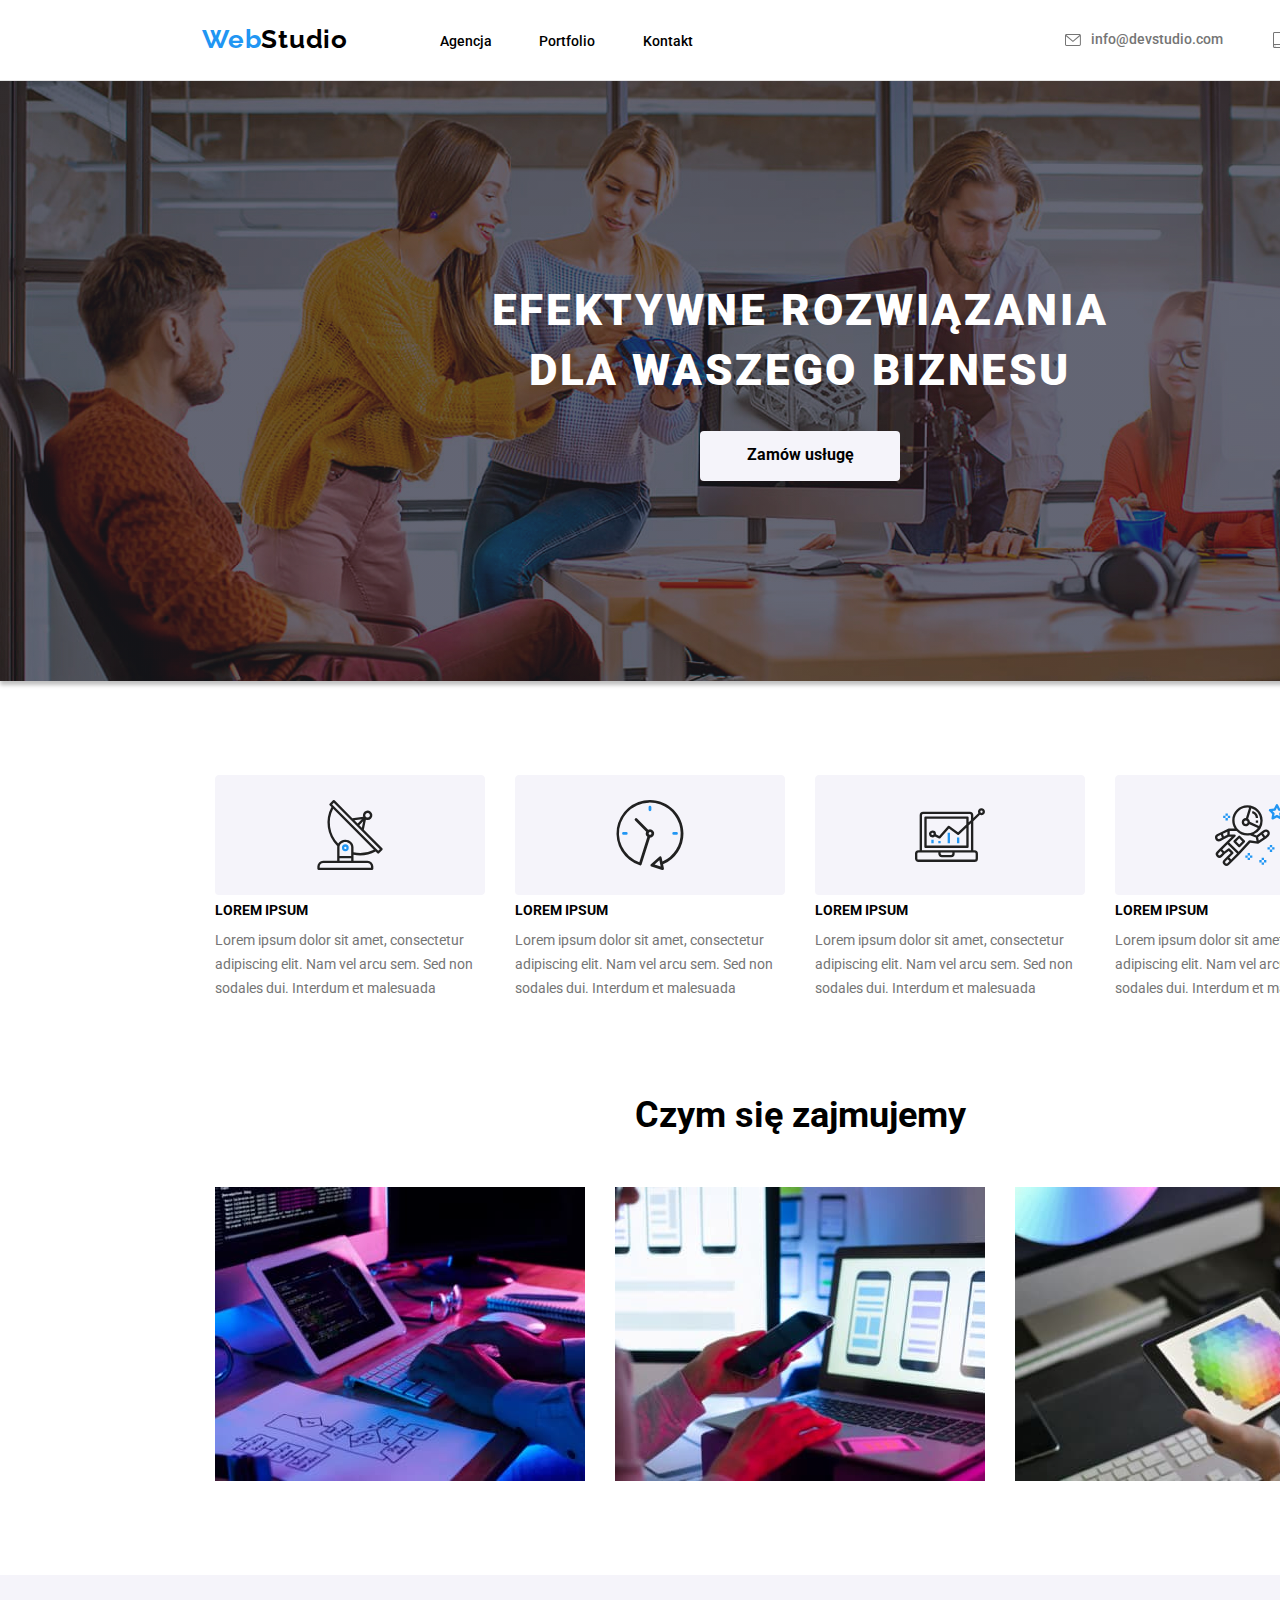
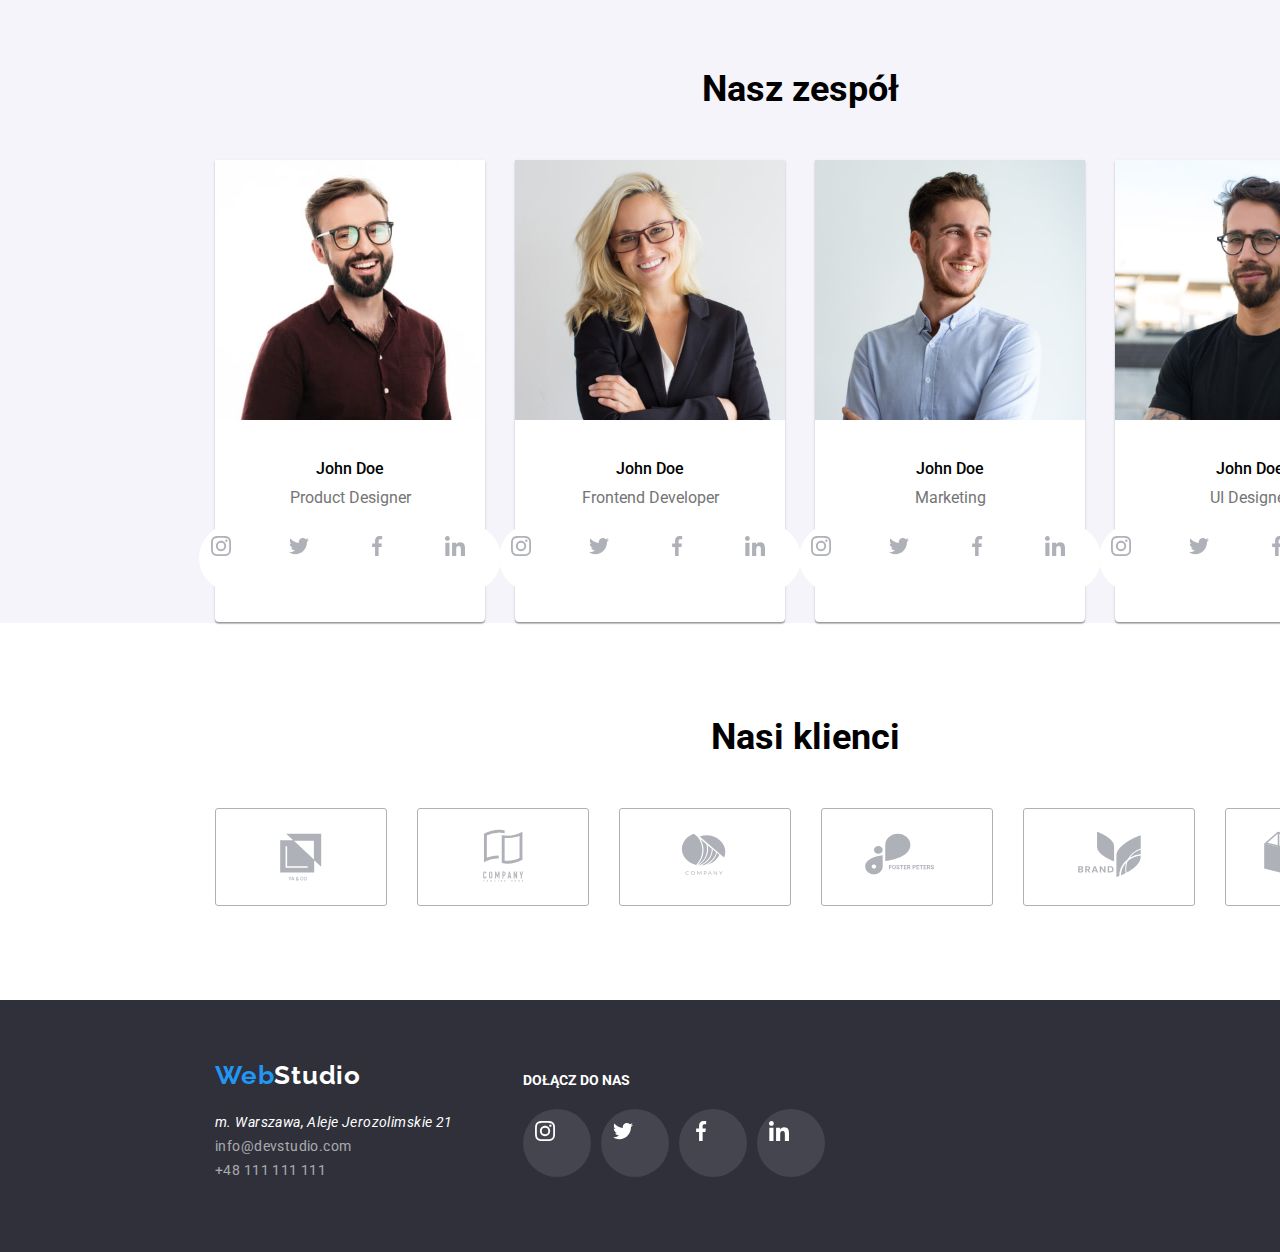
==== index.html @ 4c85d755 "hw 05 init" ====
<!DOCTYPE html>
<html lang="pl">
    <head>
        <meta charset="UTF-8" />
        <meta http-equiv="X-UA-Compatible" content="IE=edge" />
        <meta name="viewport" content="width=device-width, initial-scale=1.0" />
        <title>WebStudio- Strona główna</title>
        <link
            rel="stylesheet"
            href="https://cdnjs.cloudflare.com/ajax/libs/modern-normalize/1.1.0/modern-normalize.min.css"
            integrity="sha512-wpPYUAdjBVSE4KJnH1VR1HeZfpl1ub8YT/NKx4PuQ5NmX2tKuGu6U/JRp5y+Y8XG2tV+wKQpNHVUX03MfMFn9Q=="
            crossorigin="anonymous"
            referrerpolicy="no-referrer"
        />
        <link rel="stylesheet" href="./css/styles.css" />
        <link rel="preconnect" href="https://fonts.googleapis.com" />
        <link rel="preconnect" href="https://fonts.gstatic.com" crossorigin />
        <link
            href="https://fonts.googleapis.com/css2?family=Raleway:wght@700&family=Roboto:wght@400;500;700;900&display=swap"
            rel="stylesheet"
        />
    </head>
    <body>
        <!--Section header-->
        <header>
            <section class="section-header">
                <div class="container header-container">
                    <!--Section header nav-->
                    <nav>
                        <a class="logo logo-header" href="index.html"
                            ><span class="highlight">Web</span
                            ><span class="studio-one">Studio</span></a
                        >

                        <ul class="nav-menu">
                            <li class="nav-list first">
                                <a class="nav-items" href="Agencja">Agencja</a>
                            </li>
                            <li class="nav-list second">
                                <a class="nav-items" href="portfolio.html"
                                    >Portfolio</a
                                >
                            </li>
                            <li class="nav-list third">
                                <a class="nav-items" href="Kontakt">Kontakt</a>
                            </li>
                        </ul>
                        <!--Section header contacts-->
                        <ul class="contact-list">
                            <li class="contact-items">
                                <a
                                    class="contact-links"
                                    href="mailto:info@devstudio.com"
                                    ><svg
                                        class="header-icons"
                                        width="16"
                                        height="12"
                                    >
                                        <use
                                            href="./images/icons.svg#icon-envelope"
                                        ></use>
                                    </svg>
                                    info@devstudio.com</a
                                >
                            </li>
                            <li class="contact-items">
                                <a class="contact-links" href="tel:+48111111111"
                                    ><svg
                                        class="header-icons"
                                        width="10"
                                        height="16"
                                    >
                                        <use
                                            href="./images/icons.svg#icon-smartphone"
                                        ></use>
                                    </svg>
                                    +48 111 111 111</a
                                >
                            </li>
                        </ul>
                    </nav>
                </div>
            </section>
        </header>
        <!--Section maun-->
        <main>
            <div class="container">
                <div class="header-box">
                    <h1>
                        EFEKTYWNE ROZWIĄZANIA<br />
                        DLA WASZEGO BIZNESU
                    </h1>
                    <button class="first-button" type="button">
                        Zamów usługę
                    </button>
                </div>

                <div class="container section-main">
                    <ul class="list-item">
                        <li class="item">
                            <svg class="list-icon" width="270" height="120">
                                <use
                                    href="./images/icons.svg#icon-Group-1"
                                ></use>
                            </svg>
                            <h3 class="header-primary">LOREM IPSUM</h3>
                            Lorem ipsum dolor sit amet, consectetur adipiscing
                            elit. Nam vel arcu sem. Sed non sodales dui.
                            Interdum et malesuada
                        </li>
                        <li class="item">
                            <svg class="list-icon" width="270" height="120">
                                <use
                                    href="./images/icons.svg#icon-Group-2"
                                ></use>
                            </svg>
                            <h3 class="header-primary">LOREM IPSUM</h3>
                            Lorem ipsum dolor sit amet, consectetur adipiscing
                            elit. Nam vel arcu sem. Sed non sodales dui.
                            Interdum et malesuada
                        </li>
                        <li class="item">
                            <svg class="list-icon" width="270" height="120">
                                <use
                                    href="./images/icons.svg#icon-Group-3"
                                ></use>
                            </svg>
                            <h3 class="header-primary">LOREM IPSUM</h3>
                            Lorem ipsum dolor sit amet, consectetur adipiscing
                            elit. Nam vel arcu sem. Sed non sodales dui.
                            Interdum et malesuada
                        </li>
                        <li class="item">
                            <svg class="list-icon" width="270" height="120">
                                <use
                                    href="./images/icons.svg#icon-Group-4"
                                ></use>
                            </svg>
                            <h3 class="header-primary">LOREM IPSUM</h3>
                            Lorem ipsum dolor sit amet, consectetur adipiscing
                            elit. Nam vel arcu sem. Sed non sodales dui.
                            Interdum et malesuada
                        </li>
                    </ul>

                    <div class="container">
                        <div class="section-main1">
                            <h2 class="header-secondary">Czym się zajmujemy</h2>

                            <ul class="list-images">
                                <li class="images">
                                    <img
                                        src="images/jpeg1.jpg"
                                        alt="osoba pisze na klawiaturze"
                                        width="370"
                                        height="294"
                                    />
                                </li>
                                <li class="images">
                                    <img
                                        src="images/jpeg2.jpg"
                                        alt="osoba przy komputerze trzyma telefon"
                                        width="370"
                                        height="294"
                                    />
                                </li>
                                <li class="images">
                                    <img
                                        src="images/jpeg3.jpg"
                                        alt="osoba trzyma tablet"
                                        width="370"
                                        height="294"
                                    />
                                </li>
                            </ul>
                        </div>
                    </div>

                    <div class="container">
                        <div class="team-section">
                            <h2 class="header-secondary team-header">
                                Nasz zespół
                            </h2>

                            <ul class="members">
                                <li class="team foto-description">
                                    <figure>
                                        <img
                                            src="images/port1.jpg"
                                            alt="John Doe"
                                            width="270"
                                            height="260"
                                        />
                                        <figcaption class="description">
                                            <span class="name">John Doe</span
                                            ><span class="profession">
                                                Product Designer</span
                                            >
                                            <ul class="social-list">
                                                <li class="social-list-items">
                                                    <a
                                                        href="https://www.instagram.com/"
                                                        class="social-icons-link"
                                                        ><div
                                                            class="icon-circle"
                                                        >
                                                            <svg
                                                                class="social-icons"
                                                                width="20"
                                                                height="20"
                                                            >
                                                                <use
                                                                    href="./images/icons.svg#icon-instagram-2"
                                                                ></use>
                                                            </svg>
                                                        </div>
                                                    </a>
                                                </li>
                                                <li class="social-list-items">
                                                    <a
                                                        href="https://twitter.com/"
                                                        class="social-icons-link"
                                                    >
                                                        <div
                                                            class="icon-circle"
                                                        >
                                                            <svg
                                                                class="social-icons"
                                                                width="20"
                                                                height="20"
                                                            >
                                                                <use
                                                                    href="./images/icons.svg#icon-twitter-1"
                                                                ></use>
                                                            </svg>
                                                        </div>
                                                    </a>
                                                </li>
                                                <li class="social-list-items">
                                                    <a
                                                        href="https://www.facebook.com/"
                                                        class="social-icons-link"
                                                        ><div
                                                            class="icon-circle"
                                                        >
                                                            <svg
                                                                class="social-icons"
                                                                width="20"
                                                                height="20"
                                                            >
                                                                <use
                                                                    href="./images/icons.svg#icon-facebook-1"
                                                                ></use>
                                                            </svg>
                                                        </div>
                                                    </a>
                                                </li>
                                                <li class="social-list-items">
                                                    <a
                                                        href="https://www.linkedin.com/"
                                                        class="social-icons-link"
                                                        ><div
                                                            class="icon-circle"
                                                        >
                                                            <svg
                                                                class="social-icons"
                                                                width="20"
                                                                height="20"
                                                            >
                                                                <use
                                                                    href="./images/icons.svg#icon-linkedin-1"
                                                                ></use>
                                                            </svg>
                                                        </div>
                                                    </a>
                                                </li>
                                            </ul>
                                        </figcaption>
                                    </figure>
                                </li>

                                <li class="team foto-description">
                                    <figure>
                                        <img
                                            src="images/port2.jpg"
                                            alt="John Doe"
                                            width="270"
                                            height="260"
                                        />
                                        <figcaption class="description">
                                            <span class="name">John Doe</span
                                            ><span class="profession"
                                                >Frontend Developer</span
                                            >
                                            <ul class="social-list">
                                                <li class="social-list-items">
                                                    <a
                                                        href="https://www.instagram.com/"
                                                        class="social-icons-link"
                                                        ><div
                                                            class="icon-circle"
                                                        >
                                                            <svg
                                                                class="social-icons"
                                                                width="20"
                                                                height="20"
                                                            >
                                                                <use
                                                                    href="./images/icons.svg#icon-instagram-2"
                                                                ></use>
                                                            </svg>
                                                        </div>
                                                    </a>
                                                </li>
                                                <li class="social-list-items">
                                                    <a
                                                        href="https://twitter.com/"
                                                        class="social-icons-link"
                                                        ><div
                                                            class="icon-circle"
                                                        >
                                                            <svg
                                                                class="social-icons"
                                                                width="20"
                                                                height="20"
                                                            >
                                                                <use
                                                                    href="./images/icons.svg#icon-twitter-1"
                                                                ></use>
                                                            </svg>
                                                        </div>
                                                    </a>
                                                </li>
                                                <li class="social-list-items">
                                                    <a
                                                        href="https://www.facebook.com/"
                                                        class="social-icons-link"
                                                        ><div
                                                            class="icon-circle"
                                                        >
                                                            <svg
                                                                class="social-icons"
                                                                width="20"
                                                                height="20"
                                                            >
                                                                <use
                                                                    href="./images/icons.svg#icon-facebook-1"
                                                                ></use>
                                                            </svg>
                                                        </div>
                                                    </a>
                                                </li>
                                                <li class="social-list-items">
                                                    <a
                                                        href="https://www.linkedin.com/"
                                                        class="social-icons-link"
                                                        ><div
                                                            class="icon-circle"
                                                        >
                                                            <svg
                                                                class="social-icons"
                                                                width="20"
                                                                height="20"
                                                            >
                                                                <use
                                                                    href="./images/icons.svg#icon-linkedin-1"
                                                                ></use>
                                                            </svg>
                                                        </div>
                                                    </a>
                                                </li>
                                            </ul>
                                        </figcaption>
                                    </figure>
                                </li>
                                <li class="team foto-description">
                                    <figure>
                                        <img
                                            src="images/port3.jpg"
                                            alt="John Doe"
                                            width="270"
                                            height="260"
                                        />
                                        <figcaption class="description">
                                            <span class="name">John Doe</span
                                            ><span class="profession">
                                                Marketing</span
                                            >
                                            <ul class="social-list">
                                                <li class="social-list-items">
                                                    <a
                                                        href="https://www.instagram.com/"
                                                        class="social-icons-link"
                                                        ><div
                                                            class="icon-circle"
                                                        >
                                                            <svg
                                                                class="social-icons"
                                                                width="20"
                                                                height="20"
                                                            >
                                                                <use
                                                                    href="./images/icons.svg#icon-instagram-2"
                                                                ></use>
                                                            </svg>
                                                        </div>
                                                    </a>
                                                </li>
                                                <li class="social-list-items">
                                                    <a
                                                        href="https://twitter.com/"
                                                        class="social-icons-link"
                                                        ><div
                                                            class="icon-circle"
                                                        >
                                                            <svg
                                                                class="social-icons"
                                                                width="20"
                                                                height="20"
                                                            >
                                                                <use
                                                                    href="./images/icons.svg#icon-twitter-1"
                                                                ></use>
                                                            </svg>
                                                        </div>
                                                    </a>
                                                </li>
                                                <li class="social-list-items">
                                                    <a
                                                        href="https://www.facebook.com/"
                                                        class="social-icons-link"
                                                        ><div
                                                            class="icon-circle"
                                                        >
                                                            <svg
                                                                class="social-icons"
                                                                width="20"
                                                                height="20"
                                                            >
                                                                <use
                                                                    href="./images/icons.svg#icon-facebook-1"
                                                                ></use>
                                                            </svg>
                                                        </div>
                                                    </a>
                                                </li>
                                                <li class="social-list-items">
                                                    <a
                                                        href="https://www.linkedin.com/"
                                                        class="social-icons-link"
                                                        ><div
                                                            class="icon-circle"
                                                        >
                                                            <svg
                                                                class="social-icons"
                                                                width="20"
                                                                height="20"
                                                            >
                                                                <use
                                                                    href="./images/icons.svg#icon-linkedin-1"
                                                                ></use>
                                                            </svg>
                                                        </div>
                                                    </a>
                                                </li>
                                            </ul>
                                        </figcaption>
                                    </figure>
                                </li>

                                <li class="team foto-description">
                                    <figure>
                                        <img
                                            src="images/port4.jpg"
                                            alt="John Doe"
                                            width="270"
                                            height="260"
                                        />
                                        <figcaption class="description">
                                            <span class="name">John Doe</span
                                            ><span class="profession">
                                                UI Designer</span
                                            >
                                            <ul class="social-list">
                                                <li class="social-list-items">
                                                    <a
                                                        href="https://www.instagram.com/"
                                                        class="social-icons-link"
                                                        ><div
                                                            class="icon-circle"
                                                        >
                                                            <svg
                                                                class="social-icons"
                                                                width="20"
                                                                height="20"
                                                            >
                                                                <use
                                                                    href="./images/icons.svg#icon-instagram-2"
                                                                ></use>
                                                            </svg>
                                                        </div>
                                                    </a>
                                                </li>
                                                <li class="social-list-items">
                                                    <a
                                                        href="https://twitter.com/"
                                                        class="social-icons-link"
                                                        ><div
                                                            class="icon-circle"
                                                        >
                                                            <svg
                                                                class="social-icons"
                                                                width="20"
                                                                height="20"
                                                            >
                                                                <use
                                                                    href="./images/icons.svg#icon-twitter-1"
                                                                ></use>
                                                            </svg>
                                                        </div>
                                                    </a>
                                                </li>
                                                <li class="social-list-items">
                                                    <a
                                                        href="https://www.facebook.com/"
                                                        class="social-icons-link"
                                                        ><div
                                                            class="icon-circle"
                                                        >
                                                            <svg
                                                                class="social-icons"
                                                                width="20"
                                                                height="20"
                                                            >
                                                                <use
                                                                    href="./images/icons.svg#icon-facebook-1"
                                                                ></use>
                                                            </svg>
                                                        </div>
                                                    </a>
                                                </li>
                                                <li class="social-list-items">
                                                    <a
                                                        href="https://www.linkedin.com/"
                                                        class="social-icons-link"
                                                        ><div
                                                            class="icon-circle"
                                                        >
                                                            <svg
                                                                class="social-icons"
                                                                width="20"
                                                                height="20"
                                                            >
                                                                <use
                                                                    href="./images/icons.svg#icon-linkedin-1"
                                                                ></use>
                                                            </svg>
                                                        </div>
                                                    </a>
                                                </li>
                                            </ul>
                                        </figcaption>
                                    </figure>
                                </li>
                            </ul>
                        </div>
                    </div>
                </div>
            </div>
            <section class="clients section">
                <div class="container">
                    <h2 class="our-clients">Nasi klienci</h2>
                    <ul class="clients-list">
                        <li class="clients-item">
                            <a href="#" target="_blank" class="clients-link">
                                <svg
                                    class="clients-icon"
                                    width="170"
                                    height="92"
                                >
                                    <use
                                        href="./images/icons.svg#icon-Client-1"
                                    ></use>
                                </svg>
                            </a>
                        </li>
                        <li class="clients-item">
                            <a href="#" target="_blank" class="clients-link">
                                <svg
                                    class="clients-icon"
                                    width="170"
                                    height="92"
                                >
                                    <use
                                        href="./images/icons.svg#icon-Client-2"
                                    ></use>
                                </svg>
                            </a>
                        </li>
                        <li class="clients-item">
                            <a href="#" target="_blank" class="clients-link">
                                <svg
                                    class="clients-icon"
                                    width="170"
                                    height="92"
                                >
                                    <use
                                        href="./images/icons.svg#icon-Client-3"
                                    ></use>
                                </svg>
                            </a>
                        </li>
                        <li class="clients-item">
                            <a href="#" target="_blank" class="clients-link">
                                <svg
                                    class="clients-icon"
                                    width="170"
                                    height="92"
                                >
                                    <use
                                        href="./images/icons.svg#icon-Client-4"
                                    ></use>
                                </svg>
                            </a>
                        </li>
                        <li class="clients-item">
                            <a href="#" target="_blank" class="clients-link">
                                <svg
                                    class="clients-icon"
                                    width="170"
                                    height="92"
                                >
                                    <use
                                        href="./images/icons.svg#icon-Client-5"
                                    ></use>
                                </svg>
                            </a>
                        </li>
                        <li class="clients-item">
                            <a href="#" target="_blank" class="clients-link">
                                <svg
                                    class="clients-icon"
                                    width="170"
                                    height="92"
                                >
                                    <use
                                        href="./images/icons.svg#icon-Client-6"
                                    ></use>
                                </svg>
                            </a>
                        </li>
                    </ul>
                </div>
            </section>
        </main>

        <footer class="footer-box">
            <div class="container">
                <div class="footer-contact">
                    <div class="footer-contact-container">
                        <ul>
                            <li class="logo-footer">
                                <a class="logo" href="index.html"
                                    ><span class="highlight">Web</span
                                    ><span class="studio-two">Studio</span></a
                                >
                            </li>
                            <li class="details">
                                <address class="address-name">
                                    m. Warszawa, Aleje Jerozolimskie 21
                                </address>
                            </li>
                            <li class="details">
                                <a
                                    class="footer-links"
                                    href="mailto:info@devstudio.com"
                                    >info@devstudio.com</a
                                >
                            </li>
                            <li class="details">
                                <a class="footer-links" href="tel:+48111111111"
                                    >+48 111 111 111</a
                                >
                            </li>
                        </ul>
                    </div>
                    <div class="footer-social">
                        <h2 class="footer-join-us">dołącz do nas</h2>
                        <ul class="footer-icon-list">
                            <li class="footer-icon-item">
                                <div class="footer-icon-circle">
                                    <a
                                        href="https://www.instagram.com/"
                                        class="footer-icon"
                                        ><svg
                                            class="footer-social-icons"
                                            width="20"
                                            height="20"
                                        >
                                            <use
                                                href="./images/icons.svg#icon-instagram-2"
                                            ></use>
                                        </svg>
                                    </a>
                                </div>
                            </li>
                            <li class="footer-icon-item">
                                <div class="footer-icon-circle">
                                    <a
                                        href="https://twitter.com/"
                                        class="footer-icon"
                                        ><svg
                                            class="footer-social-icons"
                                            width="20"
                                            height="20"
                                        >
                                            <use
                                                href="./images/icons.svg#icon-twitter-1"
                                            ></use>
                                        </svg>
                                    </a>
                                </div>
                            </li>
                            <li class="footer-icon-item">
                                <div class="footer-icon-circle">
                                    <a
                                        href="https://www.facebook.com/"
                                        class="footer-icon"
                                        ><svg
                                            class="footer-social-icons"
                                            width="20"
                                            height="20"
                                        >
                                            <use
                                                href="./images/icons.svg#icon-facebook-1"
                                            ></use>
                                        </svg>
                                    </a>
                                </div>
                            </li>
                            <li class="footer-icon-item">
                                <div class="footer-icon-circle">
                                    <a
                                        href="https://www.linkedin.com/"
                                        class="footer-icon"
                                        ><svg
                                            class="footer-social-icons"
                                            width="20"
                                            height="20"
                                        >
                                            <use
                                                href="./images/icons.svg#icon-linkedin-1"
                                            ></use>
                                        </svg>
                                    </a>
                                </div>
                            </li>
                        </ul>
                    </div>
                </div>
            </div>
        </footer>
    </body>
</html>
---- css/styles.css ----
* {
    padding: 0;
    margin: 0;
}
body {
    font-family: "Roboto", sans-serif;
    font-family: inherit;
    background: var(--fourth-color) inherit;
    width: 1600px;
}
:root {
    --first-color: #2196f3;
    --second-color: #000000;
    --third-color: #757575;
    --fourth-color: #ffffff;
    --fifth-color: #2f303a;
    --sixth-color: #f5f4fa;
    --seventh-color: #212121;
    --eighth-color: #ffffff99;
    --color-shadow: #00000040;
    --circle-color: rgba(255, 255, 255, 0.1);
    --currentColor: #afb1b8;
}

.logo {
    font-family: "Raleway";
    font-weight: 700;
    font-size: 26px;
    line-height: 1.19em;
    color: var(--second-color);
    letter-spacing: 0.03em;
    text-decoration: none;
}
.highlight {
    color: var(--first-color);
}
.studio-one {
    color: #000000;
}
.studio-two {
    color: #ffffff;
}

.nav-items {
    font-family: "Roboto";
    font-weight: 500;
    font-size: 14px;
    line-height: 1.14em;
    text-decoration: none;
    color: var(--second-color);
}
.nav-items:hover,
.nav-items:focus,
.nav-items:active {
    color: var(--first-color);
}
.item {
    width: 270px;
}

.contact-links {
    font-family: Roboto;
    font-size: 14px;
    font-weight: 500;
    line-height: 1.14em;
    text-decoration: none;
}

h1 {
    font-family: Roboto;
    font-size: 44px;
    font-weight: 900;
    line-height: 1.36;
    text-align: center;
    letter-spacing: 0.06em;
    color: var(--fourth-color);
    margin-bottom: 30px;
}
.header-box {
    background-color: var(--fifth-color);
    height: 600px;
    background-image: linear-gradient(
            to bottom,
            rgba(47, 48, 58, 0.4) 0%,
            rgba(47, 48, 58, 0.4) 50%
        ),
        url(../images/working-team.jpg);
    background-position: center;
    background-size: cover;
    background-repeat: no-repeat;
    box-shadow: 0px 4px 4px 0px var(--color-shadow);
    max-width: 1600px;
    margin: 0 auto;
}

.first-button {
    color: var(--second-color);
    background-color: var(--sixth-color);
    cursor: pointer;
    border: none;
    border-radius: 4px;
    width: 200px;
    height: 50px;
    font-size: 16px;
    font-weight: 700;
    line-height: 1.8;
    font-family: "roboto";
}
.first-button:hover,
.first-button:focus,
.first-button:active {
    background-color: var(--first-color);
    color: var(--fourth-color);
    border: none;
}

.list-item {
    font-family: "Roboto";
    font-size: 14px;
    line-height: 1.71;
    color: var(--third-color);
}
.header-primary {
    font-family: Roboto;
    font-size: 14px;
    font-weight: 700;
    line-height: 1.14;
    color: var(--second-color);
    margin-bottom: 10px;
}
.header-secondary {
    font-family: Roboto;
    font-size: 36px;
    font-weight: 700;
    line-height: 1.16;
    text-align: center;
    color: var(--second-color);
    margin-bottom: 50px;
}

.description {
    font-family: Roboto;
    font-size: 16px;
    line-height: 1.18;
    color: var(--third-color);
}
.name {
    font-family: "Roboto";
    font-size: 16px;
    font-weight: 500;
    line-height: 1.18;
    color: var(--second-color);
}
.filters {
    color: var(--second-color);
    background-color: var(--sixth-color);
    cursor: pointer;
    border: none;
    font-family: "Roboto";
    font-weight: 500;
    font-size: 16px;
    line-height: 1.7;
}
.filters:hover,
.filters:focus,
.filters:active {
    color: var(--fourth-color);
    background-color: var(--first-color);
}
.foto-description {
    color: var(--third-color);
    font-family: "Roboto";
    font-size: 16px;
    line-height: 1.8;
}
.project-name {
    color: var(--seventh-color);
    font-family: "Roboto";
    font-size: 18px;
    font-weight: 700;
    line-height: 2;
}
.address-name {
    font-family: "Roboto";
    font-size: 14px;
    line-height: 1.7em;
    letter-spacing: 0.03em;
    color: #ffffff;
}
.footer-links {
    color: var(--eighth-color);
    font-family: "Roboto";
    font-size: 14px;
    line-height: 1.7em;
    letter-spacing: 0.03em;
    text-decoration: none;
}
.footer-links:hover,
.footer-links:focus,
.footer-links:active {
    color: var(--first-color);
}

.section-header {
    border-bottom: 1px solid #e5e5e5;
    display: flex;
    justify-content: center;
}

.container {
    max-width: 1200px;
    margin: 0;
}

.header-container {
    width: 1200px;
    height: 80px;
    display: flex;
    justify-content: center;
}
.logo-header {
    width: 145px;
    height: 31px;
    margin-top: 24px;
    margin-bottom: 25px;
    margin-right: 93px;
}
li {
    list-style: none;
}

nav {
    display: flex;
    flex-direction: row;
    align-items: center;
}

.nav-menu {
    display: flex;
    padding-left: 0;
    margin-right: 371px;
}
.nav-menu > .nav-list:not(:last-child) {
    margin-right: 46px;
}
.nav-list {
    height: 16px;
}
.first {
    width: 53px;
}
.second {
    width: 58px;
}
.third {
    width: 51px;
}
.contact-list > .contact-items {
    display: flex;
    align-items: center;
    flex-direction: row;
}
.contact-list {
    display: flex;
    align-items: center;
    padding-left: 0;
}
.contact-items {
    height: 16px;
}

.contact-list > .contact-items:not(:last-child) {
    margin-right: 50px;
}

.header-box {
    width: 1600px;
    display: flex;
    flex-direction: column;
    justify-content: center;
    align-items: center;
}

.list-item {
    display: flex;
    flex-direction: row;
    justify-content: center;
    padding-left: 0;
    padding: auto;
    margin-top: 94px;
}
.list-item > .item:not(:last-child) {
    margin-right: 30px;
}
.list-images > .images:not(:last-child) {
    margin-right: 30px;
}

.images {
    width: 370px;
    height: 294px;
}

.team-section {
    display: flex;
    flex-direction: column;
    background-color: var(--sixth-color);
    padding: 0;
}

.header-secondary {
    width: 352px;
    height: 42px;
    margin-top: 94px;
    margin-bottom: 50px;
}
.members {
    display: flex;
    flex-wrap: nowrap;
    flex-direction: row;
    padding-bottom: 94px;
    margin: 0;
    justify-content: center;
}
figure {
    margin: 0;
    padding: 0;
    max-width: 270px;
}
.team {
    display: flex;
    max-width: 270px;
}
.members > .team:not(:last-child) {
    margin-right: 30px;
}
.foto-description {
    display: flex;
    padding: 0;
    margin: 0;
    background-color: var(--fourth-color);
    border-radius: 0px 0px 4px 4px;
    box-shadow: 0px 1px 3px rgba(0, 0, 0, 0.12), 0px 1px 1px rgba(0, 0, 0, 0.14),
        0px 2px 1px rgba(0, 0, 0, 0.2);
}

.photo {
    min-width: 270px;
    min-height: 260px;
    padding: 0;
    margin: 0;
}
.description {
    display: flex;
    flex-direction: column;
    align-items: center;
    padding: 0;
    margin: 30px 0;
}
.name {
    margin-bottom: 10px;
}

.footer-box {
    width: 1600px;
    height: 252px;
    background-color: var(--fifth-color);
}
.footer-contact {
    display: flex;
}
.footer-contact-container {
    display: flex;
    margin-top: 60px;
}
.footer-social {
    margin-left: 70px;
}
.footer-join-us {
    color: var(--fourth-color);
    text-transform: uppercase;
    margin-top: 72px;
    margin-bottom: 20px;
    font-family: "Roboto";
    font-weight: 700;
    font-size: 14px;
    line-height: 1.17;
    letter-spacing: 3%;
}
.footer-icon-list {
    display: flex;
}
.logo-footer {
    margin-right: auto;
    margin-left: 215px;
    margin-bottom: 20px;
}
.details {
    margin-left: 215px;
}
.footer-box > .details:not(:last-child) {
    margin-bottom: 9px;
}
.footer-box > .details:first-child {
    margin-top: 20px;
}

.buttons {
    margin-bottom: 34px;
    padding: 0;
}
.buttons-list > .buttons:not(:last-child) {
    margin-right: 8px;
}
.buttons-list {
    display: flex;
    justify-content: center;
    margin-top: 94px;
    margin-bottom: 50px;
}
.filters {
    border-radius: 4px;
    padding: 6px 22px;
}
.grid {
    max-width: 1200px;
    padding: 0;
    margin: 0 auto;
}
.main-page {
    padding: auto;
    margin-left: 215px;
    margin-right: 0;
}
.main-container {
    display: flex;
    flex-wrap: wrap;
    justify-content: center;
    padding-top: 0;
    padding-bottom: 94px;
    gap: 30px;
    flex-basis: ((100%-60px)/3);
}
.img {
    display: block;
    max-width: 370px;
    max-height: 294px;
}
.grid-items {
    max-width: 370px;
}

.cards {
    max-width: 370px;
    max-height: 404px;
    background: var(--fourth-color);
}
.description2 {
    padding: 20px 24px;
    display: flex;
    flex-direction: column;
    border-bottom: 1px solid #eeeeee;
    border-left: 1px solid #eeeeee;
    border-right: 1px solid #eeeeee;
}

.card-name {
    font-family: "Roboto";
    font-style: normal;
    font-weight: 400;
    font-size: 16px;
    line-height: 1.8;
    letter-spacing: 0.03em;
    color: var(--third-color);
}
.section-main {
    display: flex;
    flex-direction: column;
    justify-content: center;
    align-items: center;
    margin: auto;
}
.section-main > .list-item {
    display: flex;
    justify-content: center;
    align-items: center;
    margin-left: 215px;
    margin-right: auto;
}
.section-main1 {
    display: flex;
    flex-direction: column;
    margin-left: 215px;
}
.header-secondary {
    margin-left: 409px;
}
.list-images {
    width: 1170px;
    display: flex;
    justify-content: center;
    margin-bottom: 94px;
    padding: 0;
}
.team-section {
    width: 1600px;
    height: 648px;
}
.team-header {
    width: 209px;
    height: 42px;
}
.team-header {
    margin-left: 0;
    margin-right: 0;
    margin-left: 696px;
}
.section {
    padding-top: 94px;
    padding-bottom: 94px;
}

.cards:hover,
.cards:focus,
.cards:active {
    box-shadow: 0px 1px 1px rgba(0, 0, 0, 0.12), 0px 4px 4px rgba(0, 0, 0, 0.06),
        1px 4px 6px rgba(0, 0, 0, 0.16);
}
.filters:hover,
.filters:focus,
.filters:active {
    box-shadow: 0px 3px 1px rgba(0, 0, 0, 0.1), 0px 1px 2px rgba(0, 0, 0, 0.08),
        0px 2px 2px rgba(0, 0, 0, 0.12);
}
.footer {
    display: flex;
}
.footer-list {
    display: flex;
    flex-direction: row;
}
.social-list {
    display: flex;
}
.social-list-items {
    margin-top: 16px;
}
.social-list-items:not(:last-child) {
    margin-right: 10px;
}
.footer-social-icons {
    background-position: center;
}
.email {
    text-decoration: underline;
}
.footer-icon-item:not(:last-child) {
    margin-right: 10px;
}
.our-clients {
    font-family: "Roboto";
    font-weight: 700;
    font-size: 36px;
    line-height: 1.16;
    text-align: center;
    color: var(--second-color);
    margin-bottom: 50px;
    margin-left: 410px;
}
.clients-list {
    display: flex;
    flex-wrap: nowrap;
    gap: 30px;
    margin: 0;
    margin-left: 215px;
}
.footer-icon-circle {
    width: 44px;
    height: 44px;
    border-radius: 50px;
    background-color: var(--circle-color);
    padding: 12px;
}
.contact-links {
    display: flex;
    flex-direction: row;
    align-items: center;
    color: var(--third-color);
}

.header-icons {
    --color2: currentColor;
    fill: var(--color2);
    margin-right: 10px;
}
.contact-links:hover,
.contact-links:focus,
.contact-links:active {
    color: var(--first-color);
}
.social-icons {
    fill: var(--currentColor);
}
.social-icons:hover,
.social-icons:focus,
.social-icons:active {
    fill: var(--fourth-color);
}
.social-icons-link:hover,
.social-icons-link:focus,
.social-icons-link:active {
    fill: var(--fourth-color);
}
.icon-circle {
    width: 44px;
    height: 44px;
    border-radius: 50px;
    padding: 12px;
    background-color: var(--fourth-color);
}
.icon-circle:hover,
.icon-circle:focus,
.icon-circle:active {
    background-color: var(--first-color);
}
.icon-circle:hover > svg,
.icon-circle:focus > svg,
.icon-circle:active > svg {
    fill: var(--fourth-color);
}

.logo-client {
    fill: var(--currentColor);
}
.logo-client:hover,
.logo-client:focus,
.logo-client:active {
    fill: var(--first-color);
}
.clients-item {
    border: 1px solid var(--currentColor);
    border-radius: 3px;
}
.clients-item:hover,
.clients-item:focus,
.clients-item:active {
    border: 1px solid var(--first-color);
}
.clients-item {
    fill: var(--currentColor);
}
.clients-item:hover .clients-icon,
.clients-item:focus .clients-icon,
.clients-item:active .clients-item {
    fill: var(--first-color);
}
.footer-icon {
    fill: var(--fourth-color);
}
.footer-icon-circle {
    width: 44px;
    height: 44px;
    border-radius: 50px;
    padding: 12px;
    background-color: var(--circle-color);
}
.footer-icon-circle:hover,
.footer-icon-circle:focus,
.footer-icon-circle:active {
    background-color: var(--first-color);
}
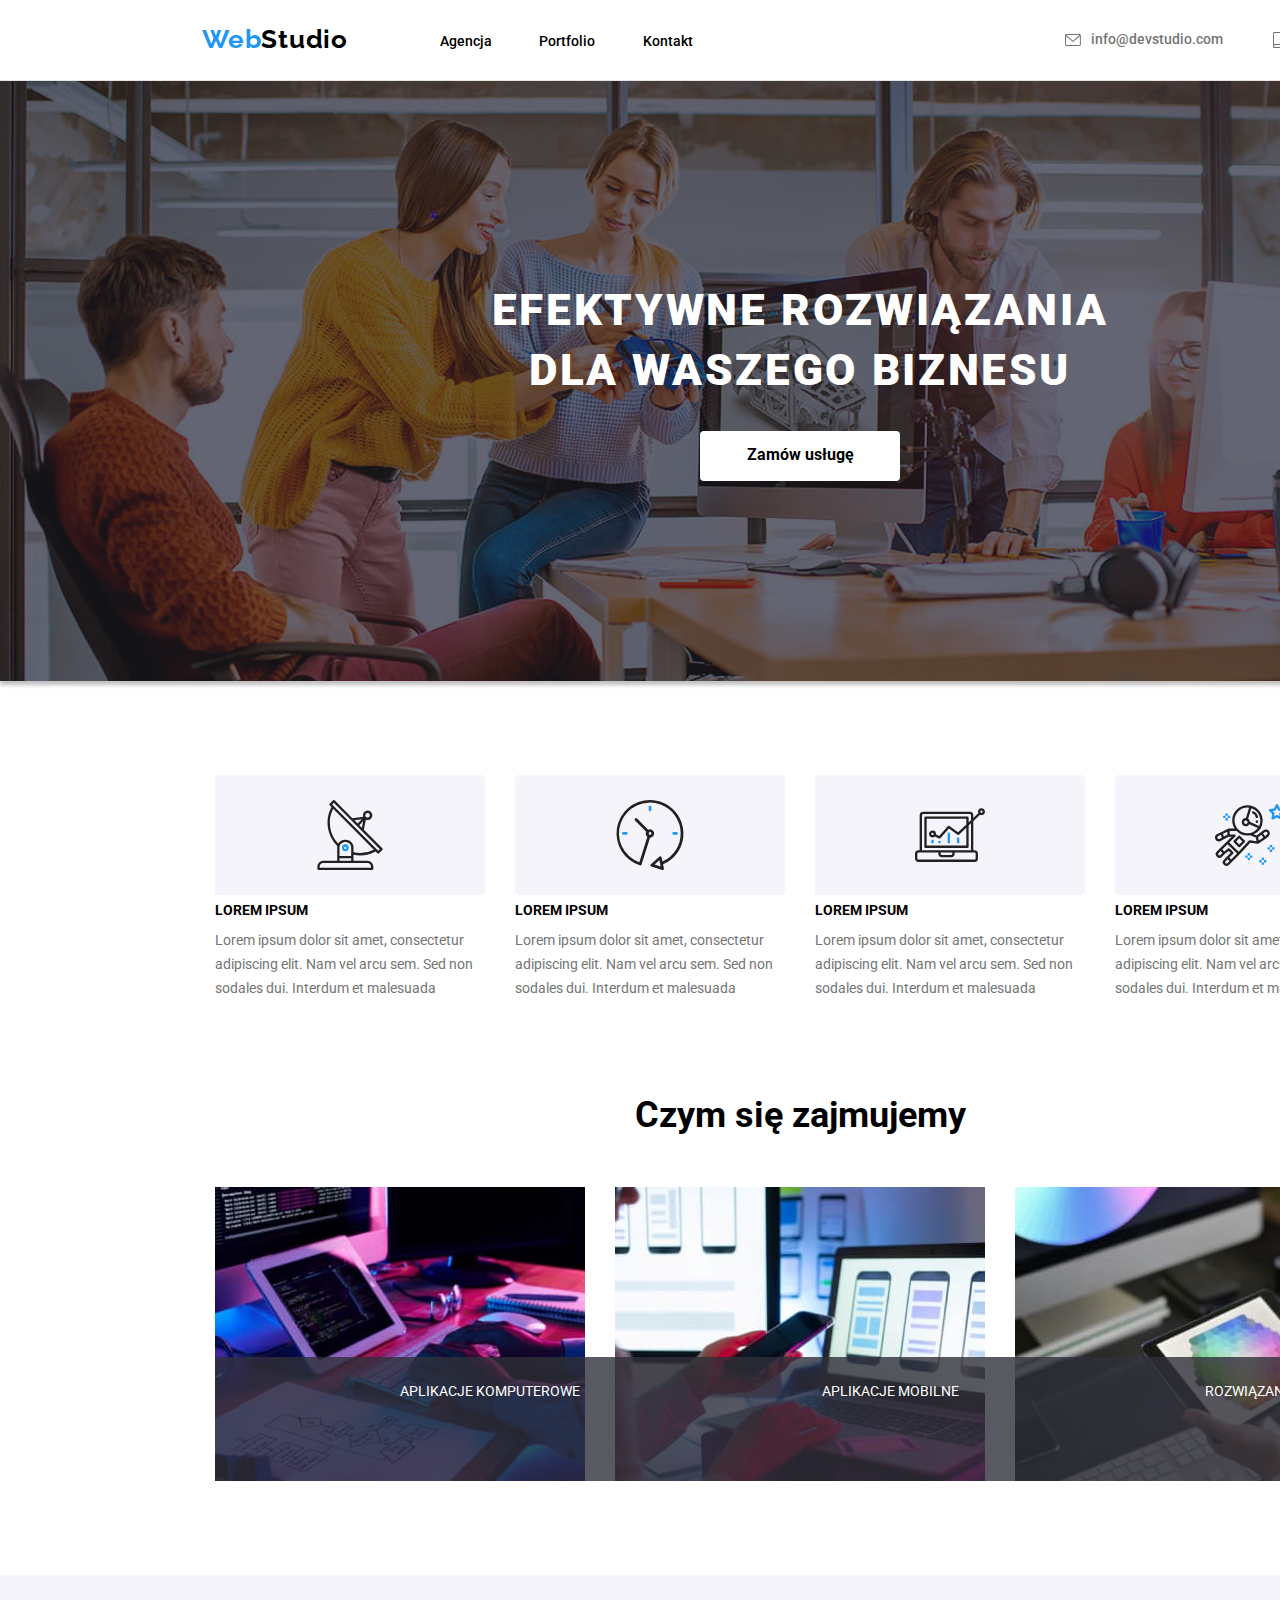
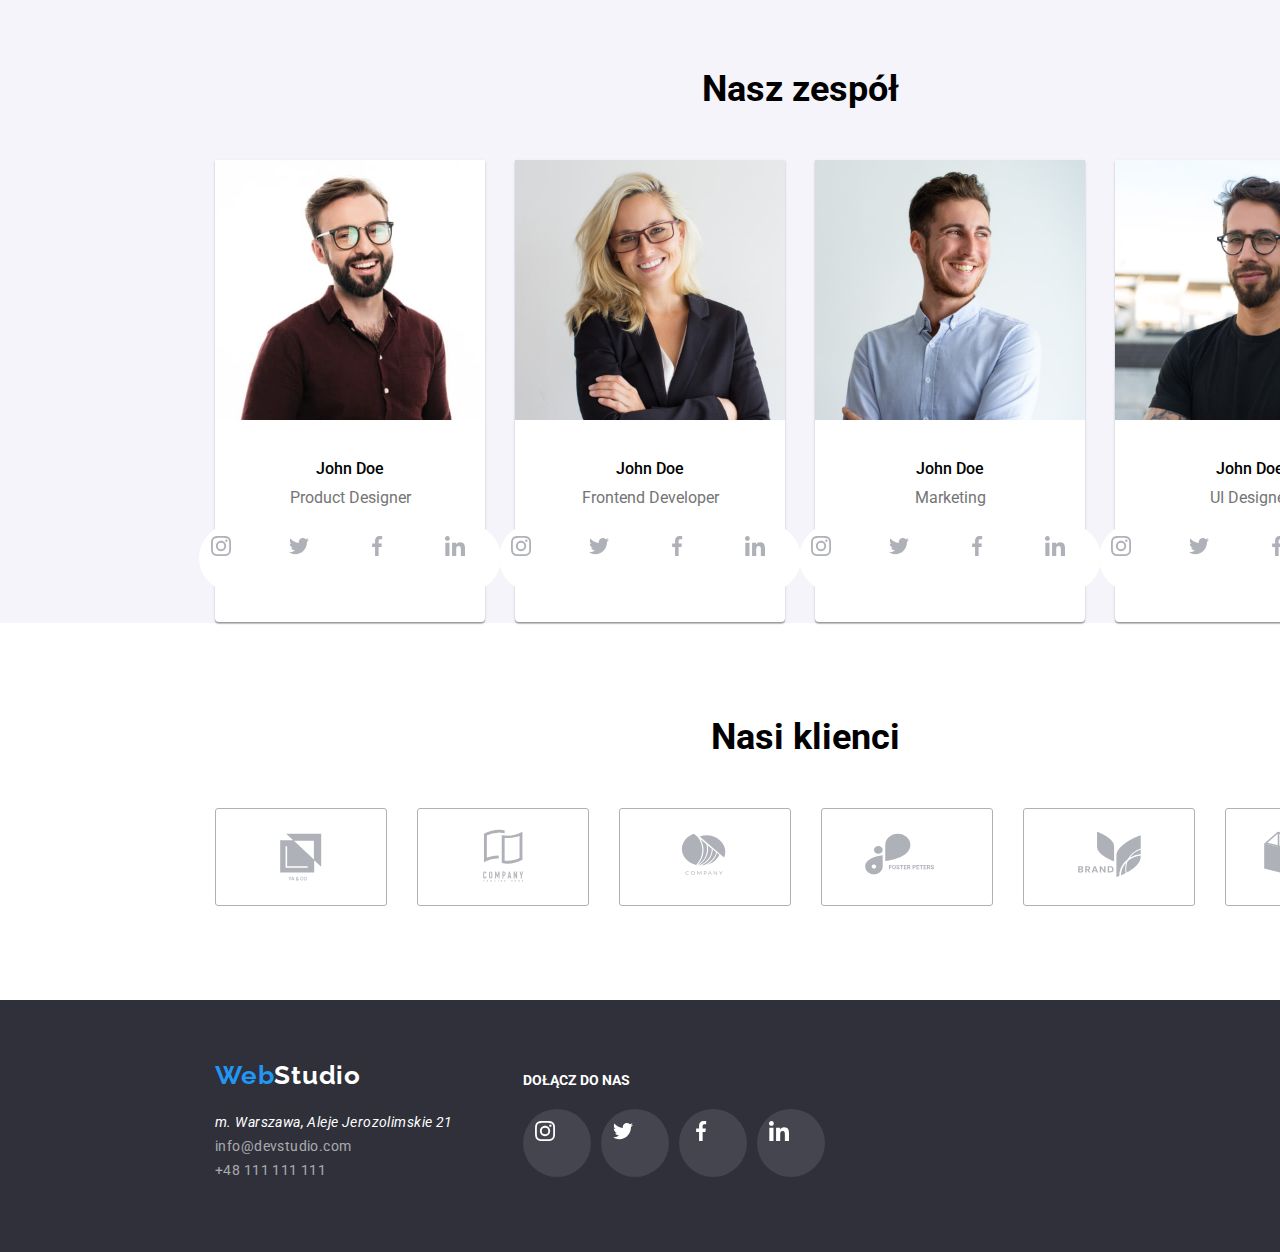
==== commit 1173b745: "hw 05" ====
--- a/index.html
+++ b/index.html
@@ -34,7 +34,9 @@
 
                         <ul class="nav-menu">
                             <li class="nav-list first">
-                                <a class="nav-items" href="Agencja">Agencja</a>
+                                <a class="nav-items" href="index.html"
+                                    >Agencja</a
+                                >
                             </li>
                             <li class="nav-list second">
                                 <a class="nav-items" href="portfolio.html"
@@ -57,7 +59,7 @@
                                         height="12"
                                     >
                                         <use
-                                            href="./images/icons.svg#icon-envelope"
+                                            href="./images/icons.svg/icons.svg#icon-envelope"
                                         ></use>
                                     </svg>
                                     info@devstudio.com</a
@@ -71,7 +73,7 @@
                                         height="16"
                                     >
                                         <use
-                                            href="./images/icons.svg#icon-smartphone"
+                                            href="./images/icons.svg/icons.svg#icon-smartphone"
                                         ></use>
                                     </svg>
                                     +48 111 111 111</a
@@ -82,7 +84,7 @@
                 </div>
             </section>
         </header>
-        <!--Section maun-->
+        <!--Section main-->
         <main>
             <div class="container">
                 <div class="header-box">
@@ -90,9 +92,15 @@
                         EFEKTYWNE ROZWIĄZANIA<br />
                         DLA WASZEGO BIZNESU
                     </h1>
-                    <button class="first-button" type="button">
+                    <button data-modal-open class="first-button" type="button">
                         Zamów usługę
                     </button>
+
+                    <div class="modal is-hidden" data-modal>
+                        <button data-modal-close class="second-button">
+                            <div class="cross">x</div>
+                        </button>
+                    </div>
                 </div>
 
                 <div class="container section-main">
@@ -100,7 +108,7 @@
                         <li class="item">
                             <svg class="list-icon" width="270" height="120">
                                 <use
-                                    href="./images/icons.svg#icon-Group-1"
+                                    href="./images/icons.svg/icons.svg#icon-Group-1"
                                 ></use>
                             </svg>
                             <h3 class="header-primary">LOREM IPSUM</h3>
@@ -111,7 +119,7 @@
                         <li class="item">
                             <svg class="list-icon" width="270" height="120">
                                 <use
-                                    href="./images/icons.svg#icon-Group-2"
+                                    href="./images/icons.svg/icons.svg#icon-Group-2"
                                 ></use>
                             </svg>
                             <h3 class="header-primary">LOREM IPSUM</h3>
@@ -122,7 +130,7 @@
                         <li class="item">
                             <svg class="list-icon" width="270" height="120">
                                 <use
-                                    href="./images/icons.svg#icon-Group-3"
+                                    href="./images/icons.svg/icons.svg#icon-Group-3"
                                 ></use>
                             </svg>
                             <h3 class="header-primary">LOREM IPSUM</h3>
@@ -133,7 +141,7 @@
                         <li class="item">
                             <svg class="list-icon" width="270" height="120">
                                 <use
-                                    href="./images/icons.svg#icon-Group-4"
+                                    href="./images/icons.svg/icons.svg#icon-Group-4"
                                 ></use>
                             </svg>
                             <h3 class="header-primary">LOREM IPSUM</h3>
@@ -149,28 +157,46 @@
 
                             <ul class="list-images">
                                 <li class="images">
-                                    <img
-                                        src="images/jpeg1.jpg"
-                                        alt="osoba pisze na klawiaturze"
-                                        width="370"
-                                        height="294"
-                                    />
+                                    <div class="label-container">
+                                        <img
+                                            src="images/jpeg1.jpg"
+                                            alt="osoba pisze na klawiaturze"
+                                            width="370"
+                                            height="294"
+                                            class="photos"
+                                        />
+                                        <div class="overlay">
+                                            APLIKACJE KOMPUTEROWE
+                                        </div>
+                                    </div>
                                 </li>
                                 <li class="images">
-                                    <img
-                                        src="images/jpeg2.jpg"
-                                        alt="osoba przy komputerze trzyma telefon"
-                                        width="370"
-                                        height="294"
-                                    />
+                                    <div class="label-container">
+                                        <img
+                                            src="images/jpeg2.jpg"
+                                            alt="osoba przy komputerze trzyma telefon"
+                                            width="370"
+                                            height="294"
+                                            class="photos"
+                                        />
+                                        <div class="overlay">
+                                            APLIKACJE MOBILNE
+                                        </div>
+                                    </div>
                                 </li>
                                 <li class="images">
-                                    <img
-                                        src="images/jpeg3.jpg"
-                                        alt="osoba trzyma tablet"
-                                        width="370"
-                                        height="294"
-                                    />
+                                    <div class="label-container">
+                                        <img
+                                            src="images/jpeg3.jpg"
+                                            alt="osoba trzyma tablet"
+                                            width="370"
+                                            height="294"
+                                            class="photos"
+                                        />
+                                        <div class="overlay">
+                                            ROZWIĄZANIA GRAFICZNE
+                                        </div>
+                                    </div>
                                 </li>
                             </ul>
                         </div>
@@ -210,7 +236,7 @@
                                                                 height="20"
                                                             >
                                                                 <use
-                                                                    href="./images/icons.svg#icon-instagram-2"
+                                                                    href="./images/icons.svg/icons.svg#icon-instagram-2"
                                                                 ></use>
                                                             </svg>
                                                         </div>
@@ -230,7 +256,7 @@
                                                                 height="20"
                                                             >
                                                                 <use
-                                                                    href="./images/icons.svg#icon-twitter-1"
+                                                                    href="./images/icons.svg/icons.svg#icon-twitter-1"
                                                                 ></use>
                                                             </svg>
                                                         </div>
@@ -249,7 +275,7 @@
                                                                 height="20"
                                                             >
                                                                 <use
-                                                                    href="./images/icons.svg#icon-facebook-1"
+                                                                    href="./images/icons.svg/icons.svg#icon-facebook-1"
                                                                 ></use>
                                                             </svg>
                                                         </div>
@@ -268,7 +294,7 @@
                                                                 height="20"
                                                             >
                                                                 <use
-                                                                    href="./images/icons.svg#icon-linkedin-1"
+                                                                    href="./images/icons.svg/icons.svg#icon-linkedin-1"
                                                                 ></use>
                                                             </svg>
                                                         </div>
@@ -306,7 +332,7 @@
                                                                 height="20"
                                                             >
                                                                 <use
-                                                                    href="./images/icons.svg#icon-instagram-2"
+                                                                    href="./images/icons.svg/icons.svg#icon-instagram-2"
                                                                 ></use>
                                                             </svg>
                                                         </div>
@@ -325,7 +351,7 @@
                                                                 height="20"
                                                             >
                                                                 <use
-                                                                    href="./images/icons.svg#icon-twitter-1"
+                                                                    href="./images/icons.svg/icons.svg#icon-twitter-1"
                                                                 ></use>
                                                             </svg>
                                                         </div>
@@ -344,7 +370,7 @@
                                                                 height="20"
                                                             >
                                                                 <use
-                                                                    href="./images/icons.svg#icon-facebook-1"
+                                                                    href="./images/icons.svg/icons.svg#icon-facebook-1"
                                                                 ></use>
                                                             </svg>
                                                         </div>
@@ -363,7 +389,7 @@
                                                                 height="20"
                                                             >
                                                                 <use
-                                                                    href="./images/icons.svg#icon-linkedin-1"
+                                                                    href="./images/icons.svg/icons.svg#icon-linkedin-1"
                                                                 ></use>
                                                             </svg>
                                                         </div>
@@ -400,7 +426,7 @@
                                                                 height="20"
                                                             >
                                                                 <use
-                                                                    href="./images/icons.svg#icon-instagram-2"
+                                                                    href="./images/icons.svg/icons.svg#icon-instagram-2"
                                                                 ></use>
                                                             </svg>
                                                         </div>
@@ -419,7 +445,7 @@
                                                                 height="20"
                                                             >
                                                                 <use
-                                                                    href="./images/icons.svg#icon-twitter-1"
+                                                                    href="./images/icons.svg/icons.svg#icon-twitter-1"
                                                                 ></use>
                                                             </svg>
                                                         </div>
@@ -438,7 +464,7 @@
                                                                 height="20"
                                                             >
                                                                 <use
-                                                                    href="./images/icons.svg#icon-facebook-1"
+                                                                    href="./images/icons.svg/icons.svg#icon-facebook-1"
                                                                 ></use>
                                                             </svg>
                                                         </div>
@@ -457,7 +483,7 @@
                                                                 height="20"
                                                             >
                                                                 <use
-                                                                    href="./images/icons.svg#icon-linkedin-1"
+                                                                    href="./images/icons.svg/icons.svg#icon-linkedin-1"
                                                                 ></use>
                                                             </svg>
                                                         </div>
@@ -495,7 +521,7 @@
                                                                 height="20"
                                                             >
                                                                 <use
-                                                                    href="./images/icons.svg#icon-instagram-2"
+                                                                    href="./images/icons.svg/icons.svg#icon-instagram-2"
                                                                 ></use>
                                                             </svg>
                                                         </div>
@@ -514,7 +540,7 @@
                                                                 height="20"
                                                             >
                                                                 <use
-                                                                    href="./images/icons.svg#icon-twitter-1"
+                                                                    href="./images/icons.svg/icons.svg#icon-twitter-1"
                                                                 ></use>
                                                             </svg>
                                                         </div>
@@ -533,7 +559,7 @@
                                                                 height="20"
                                                             >
                                                                 <use
-                                                                    href="./images/icons.svg#icon-facebook-1"
+                                                                    href="./images/icons.svg/icons.svg#icon-facebook-1"
                                                                 ></use>
                                                             </svg>
                                                         </div>
@@ -552,7 +578,7 @@
                                                                 height="20"
                                                             >
                                                                 <use
-                                                                    href="./images/icons.svg#icon-linkedin-1"
+                                                                    href="./images/icons.svg/icons.svg#icon-linkedin-1"
                                                                 ></use>
                                                             </svg>
                                                         </div>
@@ -579,7 +605,7 @@
                                     height="92"
                                 >
                                     <use
-                                        href="./images/icons.svg#icon-Client-1"
+                                        href="./images/icons.svg/icons.svg#icon-Client-1"
                                     ></use>
                                 </svg>
                             </a>
@@ -592,7 +618,7 @@
                                     height="92"
                                 >
                                     <use
-                                        href="./images/icons.svg#icon-Client-2"
+                                        href="./images/icons.svg/icons.svg#icon-Client-2"
                                     ></use>
                                 </svg>
                             </a>
@@ -605,7 +631,7 @@
                                     height="92"
                                 >
                                     <use
-                                        href="./images/icons.svg#icon-Client-3"
+                                        href="./images/icons.svg/icons.svg#icon-Client-3"
                                     ></use>
                                 </svg>
                             </a>
@@ -618,7 +644,7 @@
                                     height="92"
                                 >
                                     <use
-                                        href="./images/icons.svg#icon-Client-4"
+                                        href="./images/icons.svg/icons.svg#icon-Client-4"
                                     ></use>
                                 </svg>
                             </a>
@@ -631,7 +657,7 @@
                                     height="92"
                                 >
                                     <use
-                                        href="./images/icons.svg#icon-Client-5"
+                                        href="./images/icons.svg/icons.svg#icon-Client-5"
                                     ></use>
                                 </svg>
                             </a>
@@ -644,7 +670,7 @@
                                     height="92"
                                 >
                                     <use
-                                        href="./images/icons.svg#icon-Client-6"
+                                        href="./images/icons.svg/icons.svg#icon-Client-6"
                                     ></use>
                                 </svg>
                             </a>
@@ -688,77 +714,79 @@
                         <h2 class="footer-join-us">dołącz do nas</h2>
                         <ul class="footer-icon-list">
                             <li class="footer-icon-item">
-                                <div class="footer-icon-circle">
-                                    <a
-                                        href="https://www.instagram.com/"
-                                        class="footer-icon"
-                                        ><svg
+                                <a
+                                    href="https://www.instagram.com/"
+                                    class="footer-icon"
+                                >
+                                    <div class="footer-icon-circle">
+                                        <svg
                                             class="footer-social-icons"
                                             width="20"
                                             height="20"
                                         >
                                             <use
-                                                href="./images/icons.svg#icon-instagram-2"
+                                                href="./images/icons.svg/icons.svg#icon-instagram-2"
                                             ></use>
                                         </svg>
-                                    </a>
-                                </div>
+                                    </div>
+                                </a>
                             </li>
                             <li class="footer-icon-item">
-                                <div class="footer-icon-circle">
-                                    <a
-                                        href="https://twitter.com/"
-                                        class="footer-icon"
-                                        ><svg
+                                <a
+                                    href="https://twitter.com/"
+                                    class="footer-icon"
+                                    ><div class="footer-icon-circle">
+                                        <svg
                                             class="footer-social-icons"
                                             width="20"
                                             height="20"
                                         >
                                             <use
-                                                href="./images/icons.svg#icon-twitter-1"
+                                                href="./images/icons.svg/icons.svg#icon-twitter-1"
                                             ></use>
                                         </svg>
-                                    </a>
-                                </div>
+                                    </div>
+                                </a>
                             </li>
                             <li class="footer-icon-item">
-                                <div class="footer-icon-circle">
-                                    <a
-                                        href="https://www.facebook.com/"
-                                        class="footer-icon"
-                                        ><svg
+                                <a
+                                    href="https://www.facebook.com/"
+                                    class="footer-icon"
+                                    ><div class="footer-icon-circle">
+                                        <svg
                                             class="footer-social-icons"
                                             width="20"
                                             height="20"
                                         >
                                             <use
-                                                href="./images/icons.svg#icon-facebook-1"
+                                                href="./images/icons.svg/icons.svg#icon-facebook-1"
                                             ></use>
                                         </svg>
-                                    </a>
-                                </div>
+                                    </div>
+                                </a>
                             </li>
                             <li class="footer-icon-item">
-                                <div class="footer-icon-circle">
-                                    <a
-                                        href="https://www.linkedin.com/"
-                                        class="footer-icon"
-                                        ><svg
+                                <a
+                                    href="https://www.linkedin.com/"
+                                    class="footer-icon"
+                                    ><div class="footer-icon-circle">
+                                        <svg
                                             class="footer-social-icons"
                                             width="20"
                                             height="20"
                                         >
                                             <use
-                                                href="./images/icons.svg#icon-linkedin-1"
+                                                href="./images/icons.svg/icons.svg#icon-linkedin-1"
                                             ></use>
                                         </svg>
-                                    </a>
-                                </div>
+                                    </div>
+                                </a>
                             </li>
                         </ul>
                     </div>
                 </div>
             </div>
         </footer>
+        <script src="./js/modal.js"></script>
     </body>
 </html>
--- a/css/styles.css
+++ b/css/styles.css
@@ -20,6 +20,7 @@
     --color-shadow: #00000040;
     --circle-color: rgba(255, 255, 255, 0.1);
     --currentColor: #afb1b8;
+    --cross-color: rgba(0, 0, 0, 0.1);
 }
 
 .logo {
@@ -627,6 +628,7 @@
 .icon-circle:focus > svg,
 .icon-circle:active > svg {
     fill: var(--fourth-color);
+    background-color: var(--first-color);
 }
 
 .logo-client {
@@ -669,3 +671,201 @@
 .footer-icon-circle:active {
     background-color: var(--first-color);
 }
+
+.nav-items {
+    transition-property: color;
+    transition-duration: 250ms;
+    transition-timing-function: cubic-bezier(0.4, 0, 0.2, 1);
+}
+.nav-items:hover,
+.nav-items:focus {
+    color: var(--first-color);
+}
+.first:hover:after {
+    content: "";
+    background-color: var(--first-color);
+    border-radius: 2px;
+    height: 4px;
+    width: 53px;
+    margin: 0;
+    padding: 0;
+    margin-top: 28px;
+    display: block;
+}
+.contact-links {
+    color: var(--third-color);
+    transition-property: color;
+    transition-duration: 250ms;
+    transition-timing-function: cubic-bezier(0.4, 0, 0.2, 1);
+}
+.contact-links:hover,
+.contact-links:focus {
+    color: var(--first-color);
+}
+.first-button {
+    background-color: var(--fourth-color);
+    color: var(--second-color);
+    transition-property: color background-color;
+    transition-duration: 250ms;
+    transition-timing-function: cubic-bezier(0.4, 0, 0.2, 1);
+}
+.first-button:hover,
+.first-button:focus {
+    background-color: var(--first-color);
+    color: var(--fourth-color);
+}
+.social-icons-link svg {
+    fill: var(--currentColor);
+    transition-property: fill;
+    transition-duration: 250ms;
+    transition-timing-function: cubic-bezier(0.4, 0, 0.2, 1);
+}
+.social-icons-link:hover svg,
+.social-icons-link:focus svg {
+    fill: var(--fourth-color);
+}
+.social-icons-link > .icon-circle {
+    background-color: var(--fourth-color);
+    transition-property: background-color;
+    transition-duration: 250ms;
+    transition-timing-function: cubic-bezier(0.4, 0, 0.2, 1);
+}
+.social-icons-link:hover > .icon-circle,
+.social-icons-link:focus > .icon-circle {
+    background-color: var(--first-color);
+}
+
+.clients-item svg {
+    border: var(--currentColor);
+    fill: var(--currentColor);
+    transition-property: fill border;
+    transition-duration: 250ms;
+    transition-timing-function: cubic-bezier(0.4, 0, 0.2, 1);
+}
+.footer-links {
+    color: var(--eighth-color);
+    transition-property: color;
+    transition-duration: 250ms;
+    transition-timing-function: cubic-bezier(0.4, 0, 0.2, 1);
+}
+.footer-icon-circle {
+    background-color: var(--circle-color);
+    transition-property: background-color;
+    transition-duration: 250ms;
+    transition-timing-function: cubic-bezier(0.4, 0, 0.2, 1);
+}
+.filters {
+    color: var(--second-color);
+    background-color: var(--sixth-color);
+    transition-property: color background-color;
+    transition-duration: 250ms;
+    transition-timing-function: cubic-bezier(0.4, 0, 0.2, 1);
+}
+.filters:hover,
+.filters:focus {
+    background-color: var(--first-color);
+    color: var(--fourth-color);
+}
+.cards {
+    transition-property: box-shadow;
+    transition-duration: 250ms;
+    transition-timing-function: cubic-bezier(0.4, 0, 0.2, 1);
+}
+.label-container {
+    position: relative;
+    width: 100%;
+    max-width: 370px;
+}
+.photos {
+    display: block;
+    height: auto;
+}
+.overlay {
+    position: absolute;
+    bottom: 0;
+    width: 100%;
+    height: 70px;
+    background: rgba(47, 48, 58, 0.8);
+    color: var(--fourth-color);
+    font-size: 14px;
+    font-family: "Roboto";
+    line-height: 1.14;
+    text-align: center;
+    padding: 27px 90px;
+}
+.card-box {
+    position: relative;
+    overflow: hidden;
+}
+.portfolio-overlays {
+    --overlay-color: rgba(33, 150, 243, 0.9);
+    position: absolute;
+    top: 0;
+    left: 0;
+    width: 370px;
+    height: 294px;
+    transform: translateY(100%);
+    transition: transform 250ms cubic-bezier(0.4, 0, 0.2, 1);
+    background-color: var(--overlay-color);
+}
+.grid-items:hover .portfolio-overlays,
+.grid-items:focus .portfolio-overlays {
+    transform: translateY(0);
+}
+.is-hidden {
+    pointer-events: none;
+    visibility: hidden;
+    opacity: 0;
+}
+.modal {
+    position: absolute;
+    width: 528px;
+    height: 581px;
+    left: 536px;
+    top: 221px;
+    background: var(--fourth-color);
+    box-shadow: 0px 1px 3px rgba(0, 0, 0, 0.12), 0px 1px 1px rgba(0, 0, 0, 0.14),
+        0px 2px 1px rgba(0, 0, 0, 0.2);
+    border-radius: 4px;
+
+    transition: translateY(100px) 250ms cubic-bezier(0.4, 0, 0.2, 1);
+}
+
+.second-page:hover:after {
+    content: "";
+    background-color: var(--first-color);
+    border-radius: 2px;
+    height: 4px;
+    width: 58px;
+    margin: 0;
+    padding: 0;
+    margin-top: 28px;
+    display: block;
+}
+.second-button {
+    width: 30px;
+    height: 30px;
+    border: 1px solid var(--cross-color);
+    border-radius: 50px;
+    padding: 6px;
+    background-color: var(--fourth-color);
+    cursor: pointer;
+    position: relative;
+    top: 8px;
+    left: 490px;
+}
+.cross {
+    color: var(--second-color);
+    font-family: "Roboto";
+    font-size: 15px;
+}
+.backdrop {
+    width: 1600px;
+    height: 100%;
+    background: rgba(0, 0, 0, 0.2);
+}
+.is-hidden {
+    pointer-events: none;
+    visibility: hidden;
+    opacity: 0;
+}
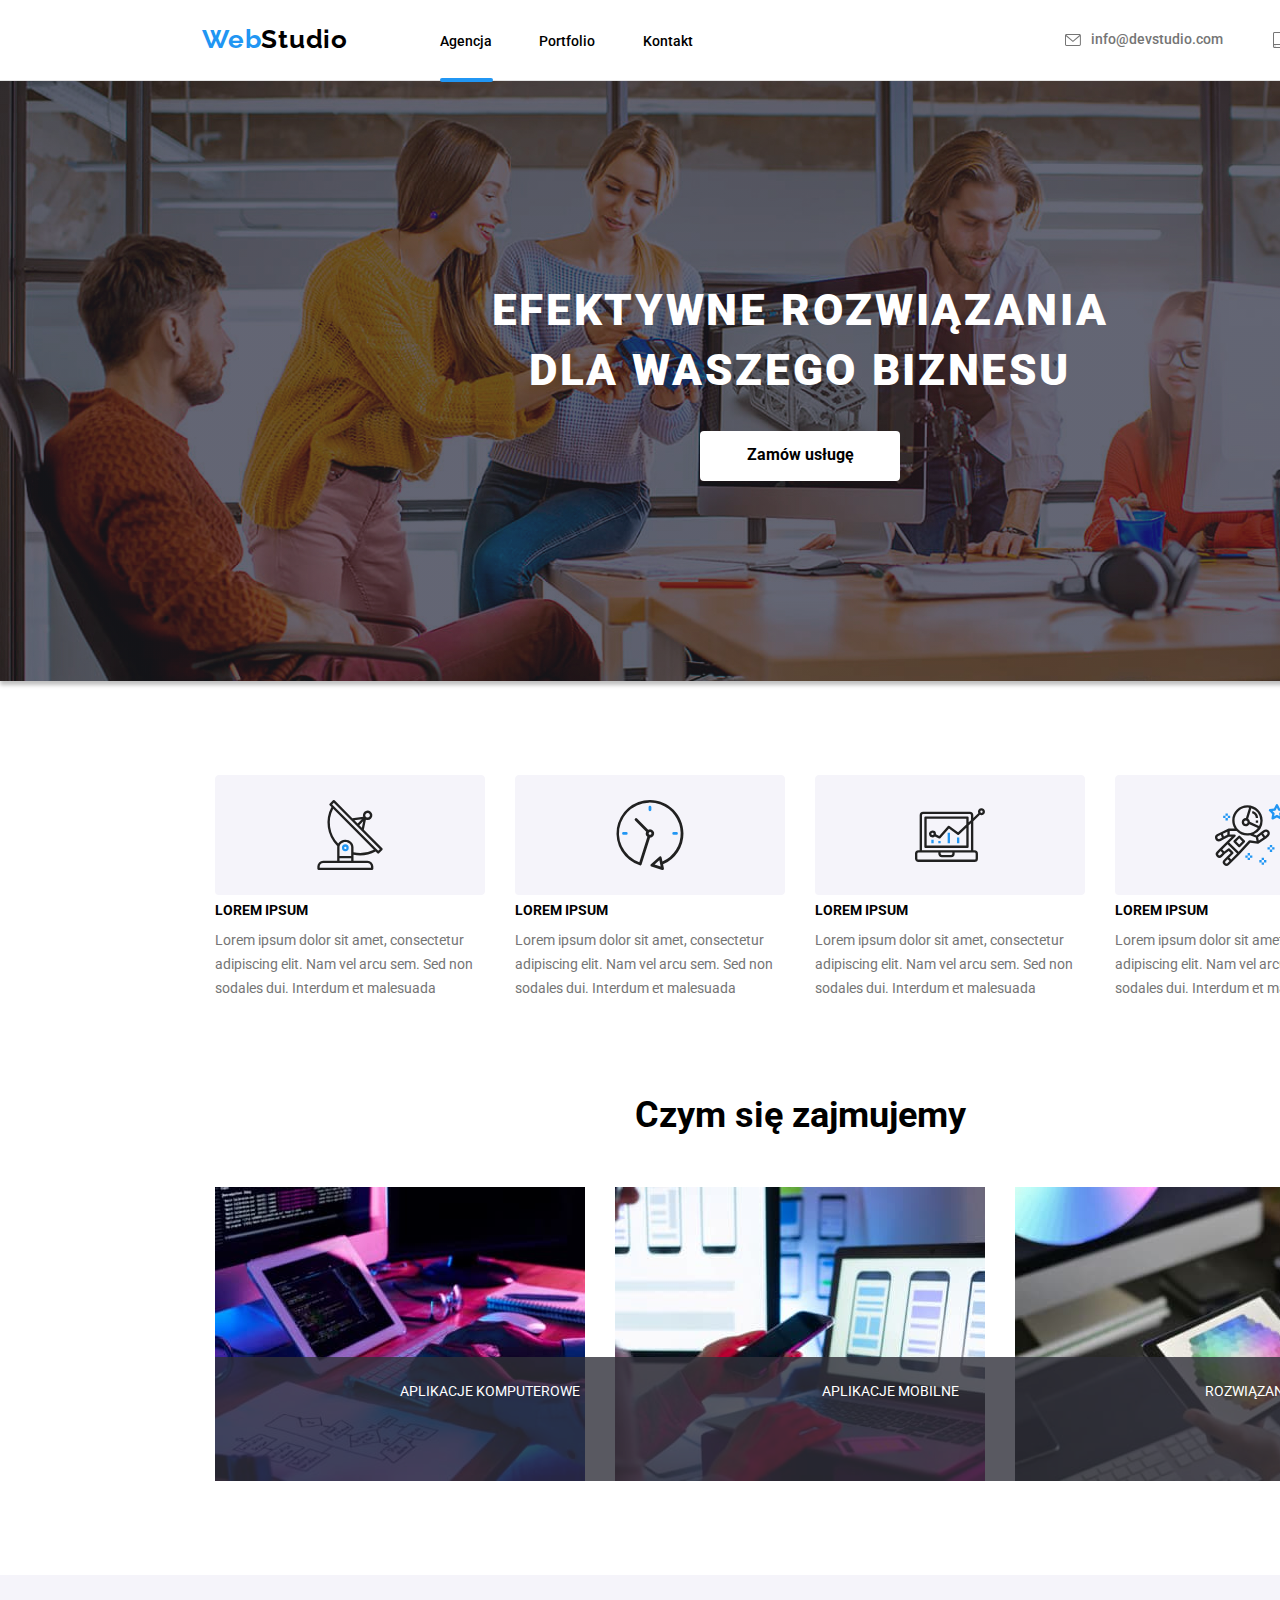
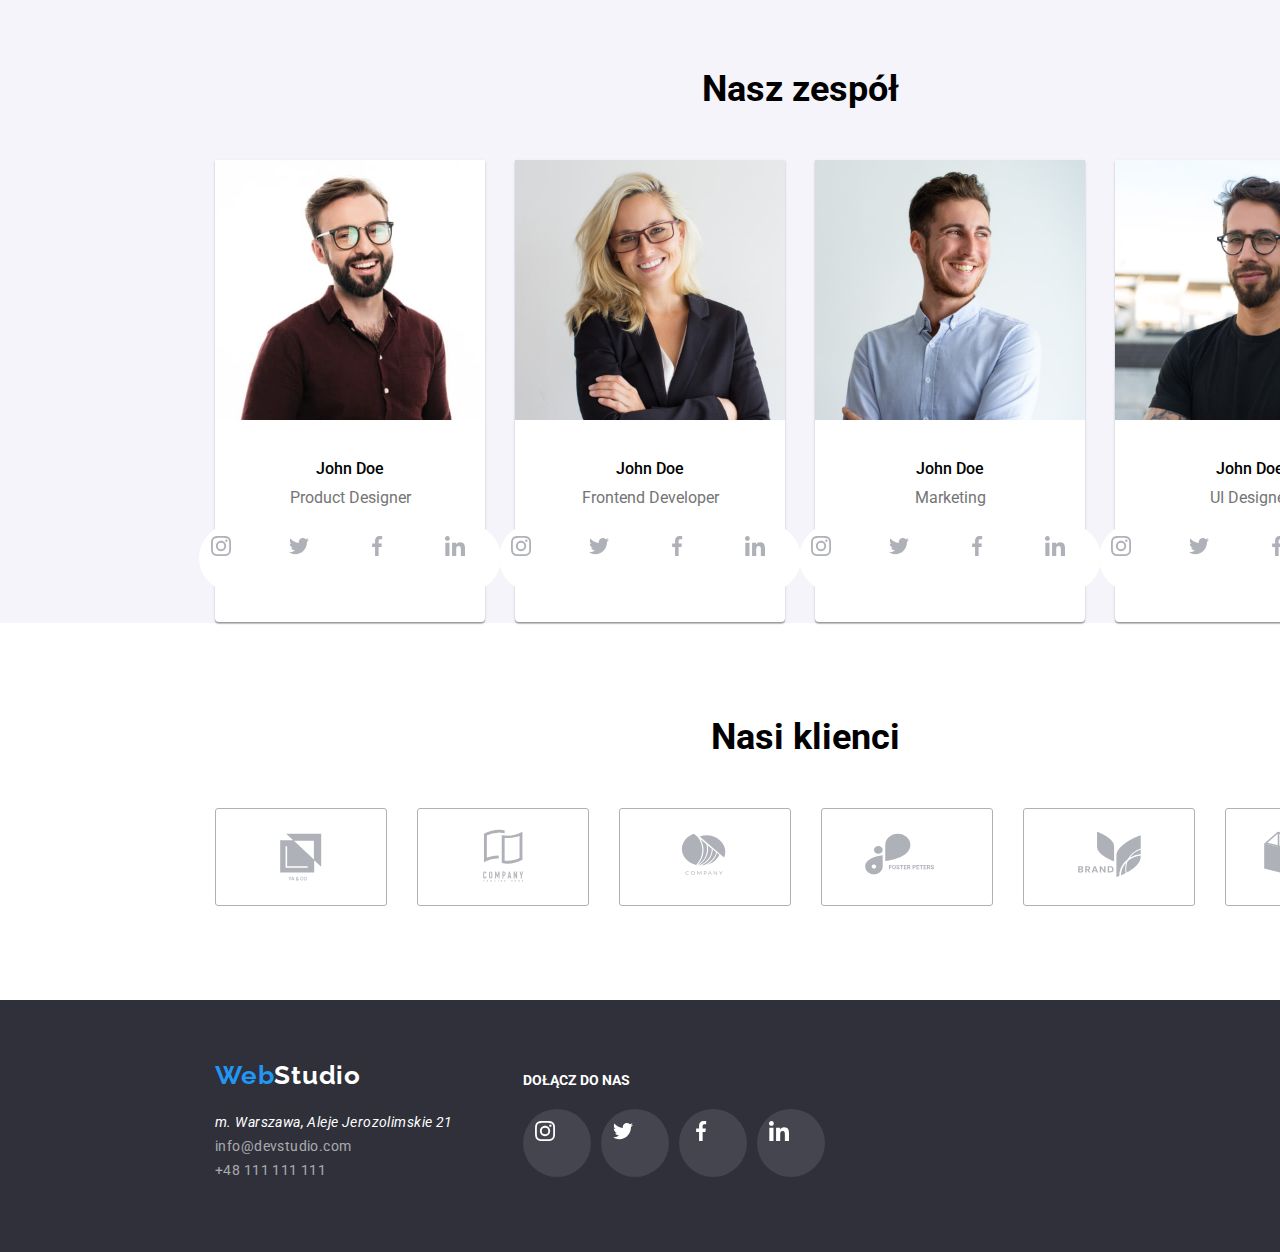
==== commit 258da7e1: "hw05" ====
--- a/index.html
+++ b/index.html
@@ -95,12 +95,6 @@
                     <button data-modal-open class="first-button" type="button">
                         Zamów usługę
                     </button>
-
-                    <div class="modal is-hidden" data-modal>
-                        <button data-modal-close class="second-button">
-                            <div class="cross">x</div>
-                        </button>
-                    </div>
                 </div>
 
                 <div class="container section-main">
@@ -787,6 +781,13 @@
                 </div>
             </div>
         </footer>
+        <div class="backdrop is-hidden" data-modal>
+            <div class="modal-window">
+                <button type="button" class="btn-close" data-modal-close>
+                    <div class="cross">x</div>
+                </button>
+            </div>
+        </div>
         <script src="./js/modal.js"></script>
     </body>
 </html>
--- a/css/styles.css
+++ b/css/styles.css
@@ -607,11 +607,6 @@
 .social-icons:active {
     fill: var(--fourth-color);
 }
-.social-icons-link:hover,
-.social-icons-link:focus,
-.social-icons-link:active {
-    fill: var(--fourth-color);
-}
 .icon-circle {
     width: 44px;
     height: 44px;
@@ -628,7 +623,6 @@
 .icon-circle:focus > svg,
 .icon-circle:active > svg {
     fill: var(--fourth-color);
-    background-color: var(--first-color);
 }
 
 .logo-client {
@@ -681,7 +675,7 @@
 .nav-items:focus {
     color: var(--first-color);
 }
-.first:hover:after {
+.first::after {
     content: "";
     background-color: var(--first-color);
     border-radius: 2px;
@@ -714,27 +708,17 @@
     background-color: var(--first-color);
     color: var(--fourth-color);
 }
-.social-icons-link svg {
-    fill: var(--currentColor);
+
+.icon-circle {
+    transition-property: background-color;
+    transition-duration: 250ms;
+    transition-timing-function: cubic-bezier(0.4, 0, 0.2, 1);
+}
+.icon-circle > .social-icons {
     transition-property: fill;
     transition-duration: 250ms;
     transition-timing-function: cubic-bezier(0.4, 0, 0.2, 1);
 }
-.social-icons-link:hover svg,
-.social-icons-link:focus svg {
-    fill: var(--fourth-color);
-}
-.social-icons-link > .icon-circle {
-    background-color: var(--fourth-color);
-    transition-property: background-color;
-    transition-duration: 250ms;
-    transition-timing-function: cubic-bezier(0.4, 0, 0.2, 1);
-}
-.social-icons-link:hover > .icon-circle,
-.social-icons-link:focus > .icon-circle {
-    background-color: var(--first-color);
-}
-
 .clients-item svg {
     border: var(--currentColor);
     fill: var(--currentColor);
@@ -817,21 +801,33 @@
     visibility: hidden;
     opacity: 0;
 }
-.modal {
-    position: absolute;
+.modal-window {
     width: 528px;
     height: 581px;
-    left: 536px;
-    top: 221px;
+    margin-top: 300px;
+    margin-left: 350px;
     background: var(--fourth-color);
     box-shadow: 0px 1px 3px rgba(0, 0, 0, 0.12), 0px 1px 1px rgba(0, 0, 0, 0.14),
         0px 2px 1px rgba(0, 0, 0, 0.2);
     border-radius: 4px;
-
-    transition: translateY(100px) 250ms cubic-bezier(0.4, 0, 0.2, 1);
-}
-
-.second-page:hover:after {
+    z-index: 2;
+    transition-property: visibility, transform;
+    transform: translateY(-50%);
+    transition-duration: 2000ms;
+    visibility: visible;
+    animation-name: windowModal;
+    animation-timing-function: ease-in;
+    animation-direction: normal;
+}
+@keyframes windowModal {
+    0% {
+        top: 0%;
+    }
+    100% {
+        top: 50%;
+    }
+}
+.second-page:after {
     content: "";
     background-color: var(--first-color);
     border-radius: 2px;
@@ -842,7 +838,7 @@
     margin-top: 28px;
     display: block;
 }
-.second-button {
+.btn-close {
     width: 30px;
     height: 30px;
     border: 1px solid var(--cross-color);
@@ -860,9 +856,21 @@
     font-size: 15px;
 }
 .backdrop {
+    top: 0px;
+    left: 0px;
     width: 1600px;
-    height: 100%;
+    height: 100vh;
     background: rgba(0, 0, 0, 0.2);
+    position: fixed;
+    z-index: 1;
+    transition-property: visibility;
+    visibility: visible;
+    display: flex;
+    animation-name: modalOpen;
+    animation-duration: 2000ms;
+    animation-timing-function: ease-in;
+    animation-direction: normal;
+    animation-fill-mode: forwards;
 }
 .is-hidden {
     pointer-events: none;
